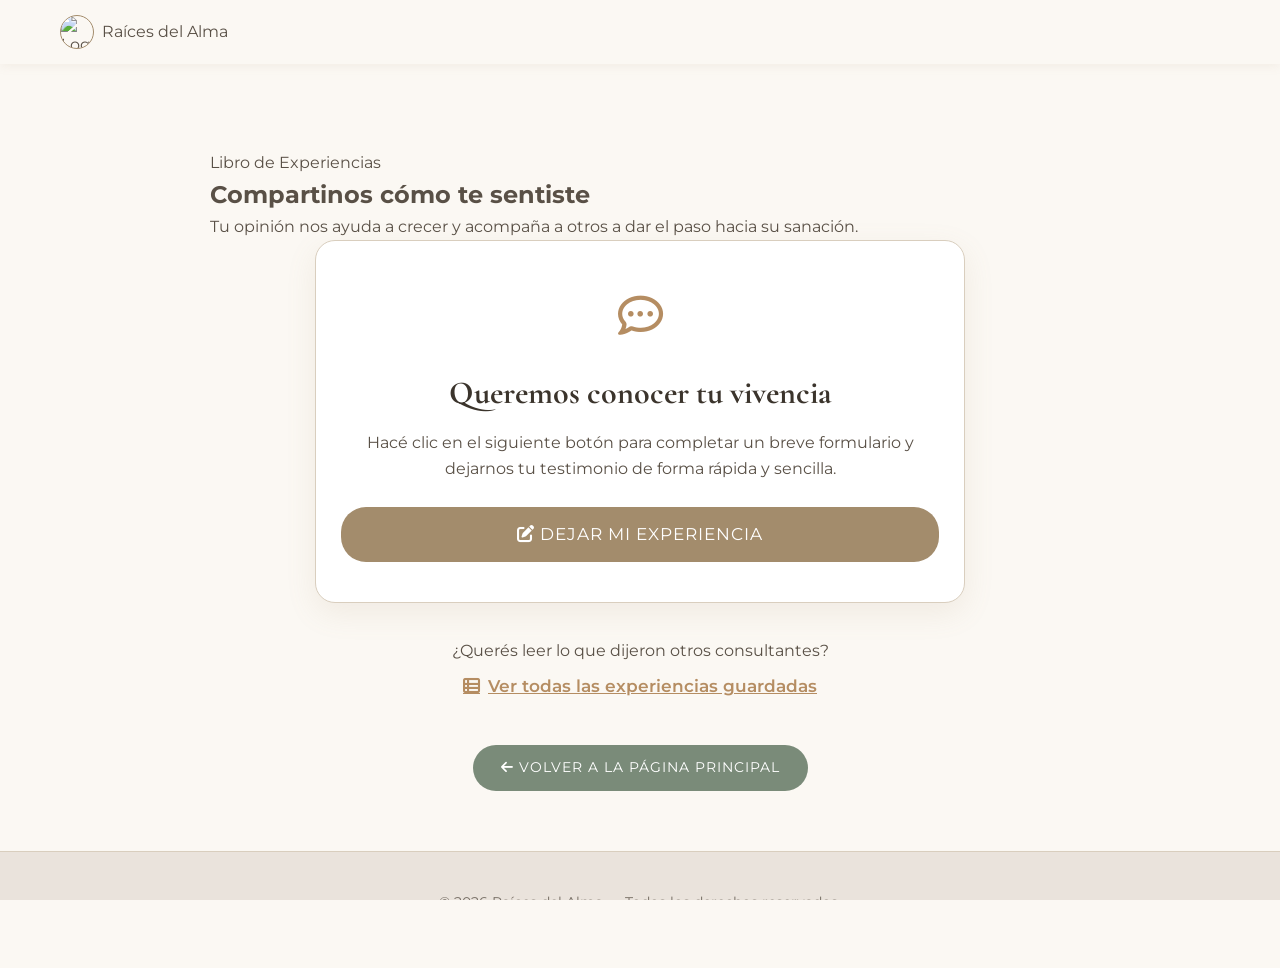
==== testimonios.html @ 4ceac8b3 "Add files via upload" ====
<!DOCTYPE html>
<html lang="es">
<head>
    <meta charset="UTF-8">
    <meta name="viewport" content="width=device-width, initial-scale=1.0">
    <title>Dejanos tu Experiencia - Raíces del Alma</title>
    <link rel="icon" type="image/jpeg" href="Gemini_Generated_Image_vt9b1rvt9b1rvt9b.jpg">
    <!-- Google Fonts & FontAwesome -->
    <link href="https://fonts.googleapis.com/css2?family=Cormorant+Garamond:ital,wght@0,400;0,600;1,400&family=Montserrat:wght@300;400;500;600&display=swap" rel="stylesheet">
    <link rel="stylesheet" href="https://cdnjs.cloudflare.com/ajax/libs/font-awesome/6.4.0/css/all.min.css">
    <!-- Tu archivo CSS principal -->
    <link rel="stylesheet" href="raices del alma.css">
    <style>
        .testimonios-container-box {
            max-width: 650px;
            margin: 0 auto;
            background: #FFFFFF;
            border: 1px solid #D9CEBE;
            border-radius: 20px;
            padding: 40px 25px;
            text-align: center;
            box-shadow: 0 10px 30px rgba(163, 140, 108, 0.12);
        }
        .testimonios-icon-box {
            font-size: 2.8rem;
            color: #B58D62;
            margin-bottom: 15px;
        }
        .testimonios-container-box h3 {
            font-family: 'Cormorant Garamond', serif;
            font-size: 2rem;
            color: #3B342C;
            margin-bottom: 12px;
        }
        .testimonios-container-box p {
            font-family: 'Montserrat', sans-serif;
            color: #595046;
            font-size: 1rem;
            line-height: 1.6;
            margin: 0 auto 25px auto;
        }
        .btn-forms-action {
            width: 100%;
            justify-content: center;
            gap: 10px;
            padding: 14px 24px;
            font-size: 1.05rem;
        }
        .link-ver-testimonios {
            display: inline-flex;
            align-items: center;
            gap: 8px;
            color: #B58D62;
            font-weight: 600;
            text-decoration: underline;
            font-size: 1.05rem;
            transition: color 0.3s ease;
        }
        .link-ver-testimonios:hover {
            color: #3B342C;
        }
    </style>
</head>
<body>

    <!-- Menú de Navegación -->
    <header>
        <div class="nav-container">
            <div style="display: flex; align-items: center; justify-content: center; gap: 8px; color: inherit;">
                <img src="Gemini_Generated_Image_vt9b1rvt9b1rvt9b.jpg" alt="Logo" class="logo-img">
                <span>Raíces del Alma</span>
            </div>
        </div>
    </header>

    <div class="page-wrapper">
        <!-- Sección de Testimonios (Conectada a Google Forms) -->
        <section class="testimonios-pagina-section">
            <div class="section-header">
                <span class="subtitle">Libro de Experiencias</span>
                <h2>Compartinos cómo te sentiste</h2>
                <p>Tu opinión nos ayuda a crecer y acompaña a otros a dar el paso hacia su sanación.</p>
            </div>

            <!-- Tarjeta Principal con acceso a Google Forms -->
            <div class="testimonios-container-box">
                <div class="testimonios-icon-box">
                    <i class="fa-regular fa-comment-dots"></i>
                </div>
                <h3>Queremos conocer tu vivencia</h3>
                <p>
                    Hacé clic en el siguiente botón para completar un breve formulario y dejarnos tu testimonio de forma rápida y sencilla.
                </p>

                <!-- BOTÓN 1: Pegá acá el enlace de tu Google Form -->
                <a href="https://docs.google.com/forms/d/e/1FAIpQLSe-iynpUiNS7oQHOJ9TQ42nNYwuc4ETYD0wJN6BucJyrb9nPA/viewform?usp=publish-editor" target="_blank" class="btn-main btn-forms-action">
                    <i class="fa-solid fa-pen-to-square"></i> Dejar mi experiencia
                </a>
            </div>

            <!-- BOTÓN 2: Enlace para ver las respuestas de la planilla -->
            <div style="text-align: center; margin-top: 35px;">
                <p style="color: #595046; font-size: 1rem; margin-bottom: 10px;">¿Querés leer lo que dijeron otros consultantes?</p>
                <a href="https://docs.google.com/spreadsheets/d/1iWI7wBmhpoa6JW9X6a8pNcWCiLj2GfvCFkU4fm1v0A4/edit?usp=sharing" target="_blank" class="link-ver-testimonios">
                    <i class="fa-solid fa-table-list"></i> Ver todas las experiencias guardadas
                </a>
            </div>

            <!-- Botón Volver -->
            <div style="text-align: center; margin-top: 45px;">
                <a href="index.html" class="btn-main" style="background-color: var(--secondary-color, #7A8B79);">
                    <i class="fa-solid fa-arrow-left"></i> Volver a la página principal
                </a>
            </div>
        </section>
    </div>

    <!-- Footer Centrado -->
    <footer style="text-align: center;">
        <div class="footer-container" style="display: flex; flex-direction: column; align-items: center; justify-content: center;">
            <div class="footer-bottom-author" style="margin-top: 10px; border-top: none; padding-top: 0; text-align: center;">
                <p>&copy; 2026 Raíces del Alma — Todos los derechos reservados.</p>
                <p style="font-size: 0.75rem; opacity: 0.7; margin-top: 5px;">Desarrollo y diseño web por Tomas Teja.</p>
            </div>
        </div>
    </footer>

</body>
</html>
---- raices del alma.css ----
/* Paleta de colores inspirada en la imagen del Árbol de la Vida */
:root {
    --bg-color: #FBF8F3;        /* Fondo marfil/crema suave de la imagen */
    --bg-alt: #F3EFEA;          /* Fondo alternativo en tono lino cálido */
    --primary-color: #A38C6C;    /* Tono oro viejo / marrón suave del árbol */
    --primary-dark: #826E52;     /* Marrón tierra más profundo para hover */
    --accent-green: #7D8A70;     /* Verde suave extraído de las hojas */
    --text-color: #595046;       /* Marrón grisáceo suave para lectura */
    --title-color: #3B342C;      /* Marrón oscuro elegante para títulos */
    --font-title: 'Cormorant Garamond', serif;
    --font-body: 'Montserrat', sans-serif;
    --font-script: 'Alex Brush', cursive;
}

* {
    margin: 0;
    padding: 0;
    box-sizing: border-box;
}

body {
    font-family: var(--font-body);
    background-color: var(--bg-color);
    color: var(--text-color);
    line-height: 1.6;
}

a {
    text-decoration: none;
    color: inherit;
}

/* --- Header y Navegación --- */
header {
    background-color: rgba(251, 248, 243, 0.95);
    position: fixed;
    top: 0;
    left: 0;
    width: 100%;
    z-index: 1000;
    box-shadow: 0 2px 10px rgba(163, 140, 108, 0.1);
}

.nav-container {
    max-width: 1200px;
    margin: 0 auto;
    display: flex;
    justify-content: space-between;
    align-items: center;
    padding: 15px 20px;
}

.logo {
    display: flex;
    align-items: center;
    gap: 12px;
    font-family: var(--font-title);
    font-size: 1.6rem;
    font-weight: 600;
    color: var(--title-color);
}

/* Estilo para la imagen del logo (34px) */
.logo-img {
    width: 34px;
    height: 34px;
    border-radius: 50%;
    object-fit: cover;
    border: 1.5px solid var(--primary-color);
}

.nav-links {
    display: flex;
    list-style: none;
    gap: 20px;
    align-items: center;
}

.nav-links a {
    font-size: 0.85rem;
    text-transform: uppercase;
    letter-spacing: 1px;
    color: var(--text-color);
    transition: color 0.3s;
}

.nav-links a:hover {
    color: var(--primary-color);
}

.btn-agenda {
    background-color: var(--primary-color);
    color: white !important;
    padding: 8px 18px;
    border-radius: 20px;
    font-size: 0.8rem !important;
    transition: background 0.3s !important;
}

.btn-agenda:hover {
    background-color: var(--primary-dark) !important;
}

.menu-toggle {
    display: none;
    font-size: 1.5rem;
    cursor: pointer;
    color: var(--primary-color);
}

/* --- Hero Section --- */
.hero {
    padding: 140px 20px 80px;
    max-width: 1200px;
    margin: 0 auto;
    display: flex;
    align-items: center;
    justify-content: space-between;
    gap: 40px;
}

.hero-content {
    flex: 1;
}

.hero-title {
    font-family: var(--font-title);
    font-size: 2.8rem;
    line-height: 1.2;
    color: var(--title-color);
    margin-bottom: 10px;
    font-weight: 400;
}

.hero-title span {
    font-family: var(--font-script);
    font-size: 3.2rem;
    display: block;
    color: var(--primary-color);
}

.hero-subtitle {
    font-family: var(--font-title);
    font-style: italic;
    font-size: 1.3rem;
    color: var(--accent-green);
    margin-bottom: 25px;
}

.btn-main {
    display: inline-block;
    background-color: var(--primary-color);
    color: white;
    padding: 12px 28px;
    border-radius: 25px;
    font-size: 0.85rem;
    text-transform: uppercase;
    letter-spacing: 1px;
    transition: all 0.3s;
}

.btn-main:hover {
    background-color: var(--primary-dark);
    transform: translateY(-2px);
}

/* Foto estilo Arco */
.hero-image {
    flex: 1;
    text-align: center;
}

.hero-image-frame {
    width: 320px;
    height: 400px;
    margin: 0 auto;
    border-radius: 160px 160px 0 0;
    overflow: hidden;
    box-shadow: 0 10px 25px rgba(163, 140, 108, 0.15);
    border: 6px solid #FFFFFF;
}

.hero-image-frame img {
    width: 100%;
    height: 100%;
    object-fit: cover;
}

.therapist-name {
    margin-top: 15px;
    font-family: var(--font-script);
    font-size: 2.2rem;
    color: var(--title-color);
}

.therapist-title {
    font-size: 0.8rem;
    text-transform: uppercase;
    letter-spacing: 2px;
    color: var(--accent-green);
}

/* --- Banner Tierra / Oro Viejo --- */
.banner-salmon {
    background-color: var(--primary-color);
    color: white;
    text-align: center;
    padding: 40px 20px;
    font-family: var(--font-title);
    font-size: 1.8rem;
    font-weight: 400;
    letter-spacing: 0.5px;
}

/* --- Pilares / Características --- */
.features {
    max-width: 1200px;
    margin: 60px auto;
    padding: 0 20px;
    display: grid;
    grid-template-columns: repeat(auto-fit, minmax(220px, 1fr));
    gap: 30px;
    text-align: center;
}

.feature-card {
    padding: 20px;
}

.feature-card i {
    font-size: 2rem;
    color: var(--accent-green);
    margin-bottom: 15px;
}

.feature-card h3 {
    font-family: var(--font-title);
    font-size: 1.3rem;
    margin-bottom: 10px;
    color: var(--title-color);
}

.feature-card p {
    font-size: 0.9rem;
    color: var(--text-color);
}

/* --- Secciones (Sesiones y Cursos) --- */
.services-section {
    background-color: var(--bg-alt);
    padding: 80px 20px;
}

.services-container {
    max-width: 1200px;
    margin: 0 auto;
    display: grid;
    grid-template-columns: 1fr 1fr;
    gap: 50px;
}

.service-column h2 {
    font-family: var(--font-title);
    text-align: center;
    font-size: 2rem;
    letter-spacing: 2px;
    margin-bottom: 30px;
    color: var(--title-color);
    text-transform: uppercase;
}

.service-column h2::after {
    content: '♡';
    display: block;
    font-size: 1rem;
    color: var(--primary-color);
    margin-top: 5px;
}

.service-item {
    display: flex;
    gap: 15px;
    margin-bottom: 25px;
    align-items: flex-start;
}

.service-item i {
    font-size: 1.4rem;
    color: var(--accent-green);
    margin-top: 3px;
    width: 30px;
    text-align: center;
}

.service-item-content h3 {
    font-family: var(--font-title);
    font-size: 1.2rem;
    color: var(--title-color);
}

.service-item-content p {
    font-size: 0.88rem;
    color: var(--text-color);
}

/* --- Frase Inferior --- */
.quote-banner {
    text-align: center;
    padding: 60px 20px;
    font-family: var(--font-script);
    font-size: 2.8rem;
    color: var(--primary-color);
}

/* --- Footer --- */
footer {
    background-color: #EAE3DC;
    padding: 30px 20px;
    border-top: 1px solid #D9CEBE;
}

.footer-container {
    max-width: 1200px;
    margin: 0 auto;
    display: flex;
    justify-content: space-between;
    align-items: center;
    flex-wrap: wrap;
    gap: 20px;
    font-size: 0.9rem;
}

.footer-info {
    display: flex;
    align-items: center;
    gap: 20px;
    flex-wrap: wrap;
}

.footer-info a {
    display: flex;
    align-items: center;
    gap: 8px;
    color: var(--text-color);
}

.footer-info a:hover {
    color: var(--primary-color);
}

/* Adaptación a Móviles */
@media (max-width: 768px) {
    .nav-links {
        display: none;
        flex-direction: column;
        position: absolute;
        top: 100%;
        left: 0;
        width: 100%;
        background-color: var(--bg-color);
        padding: 20px;
        box-shadow: 0 5px 10px rgba(0,0,0,0.05);
    }

    .nav-links.active {
        display: flex;
    }

    .menu-toggle {
        display: block;
    }

    .hero {
        flex-direction: column-reverse;
        padding-top: 100px;
        text-align: center;
    }

    .hero-image-frame {
        width: 260px;
        height: 330px;
    }

    .services-container {
        grid-template-columns: 1fr;
    }

    .footer-container {
        flex-direction: column;
        text-align: center;
    }
}
/* --- MEJORAS VISUALES Y ANIMACIONES --- */

/* Transición suave global */
a, button, .service-item, .feature-card {
    transition: all 0.3s ease-in-out;
}

/* Efecto Hover moderno en las tarjetas de servicios y cursos del Inicio */
.service-item {
    padding: 12px;
    border-radius: 12px;
    background: transparent;
}

.service-item:hover {
    background-color: #FFFFFF;
    transform: translateX(6px);
    box-shadow: 0 5px 15px rgba(163, 140, 108, 0.1);
}

.service-item:hover i {
    transform: scale(1.2);
}

/* Efecto sutil en los pilares (features) */
.feature-card {
    background-color: #FFFFFF;
    border-radius: 16px;
    box-shadow: 0 4px 12px rgba(163, 140, 108, 0.05);
    transition: transform 0.3s ease, box-shadow 0.3s ease;
}

.feature-card:hover {
    transform: translateY(-5px);
    box-shadow: 0 8px 20px rgba(163, 140, 108, 0.15);
}

/* Animación sutil para los botones principales */
.btn-main:hover {
    box-shadow: 0 6px 20px rgba(163, 140, 108, 0.3);
}

/* --- ESTILOS PARA LA PÁGINA DE DETALLE (detalle.html) --- */
.detail-section {
    padding: 140px 20px 80px;
    max-width: 900px;
    margin: 0 auto;
    min-height: 80vh;
}

.detail-category {
    display: inline-block;
    font-size: 0.8rem;
    text-transform: uppercase;
    letter-spacing: 2px;
    color: var(--accent-green);
    background-color: var(--bg-alt);
    padding: 6px 16px;
    border-radius: 20px;
    margin-bottom: 15px;
}

.detail-title {
    font-family: var(--font-title);
    font-size: 2.8rem;
    color: var(--title-color);
    margin-bottom: 20px;
    font-weight: 400;
}

.detail-desc {
    font-size: 1.05rem;
    color: var(--text-color);
    line-height: 1.8;
    margin-bottom: 30px;
}

.detail-box {
    background-color: var(--bg-alt);
    border-left: 4px solid var(--primary-color);
    padding: 20px 25px;
    border-radius: 0 12px 12px 0;
    margin-bottom: 30px;
}

.detail-box p {
    font-size: 0.95rem;
    color: var(--title-color);
}

.back-home {
    margin-top: 40px;
    text-align: center;
}
/* --- ESTILOS PARA LA PÁGINA DE TESTIMONIOS --- */
.testimonios-pagina-section {
    padding: 60px 20px;
    max-width: 900px;
    margin: 0 auto;
}

.form-testimonio-box {
    background-color: #FFFFFF;
    padding: 40px;
    border-radius: 16px;
    box-shadow: 0 4px 20px rgba(163, 140, 108, 0.08);
    border: 1px solid rgba(163, 140, 108, 0.2);
    margin-bottom: 50px;
}

.form-group label {
    display: block;
    margin-bottom: 8px;
    font-weight: 500;
    color: var(--title-color);
    font-size: 0.95rem;
}

/* Selector de Estrellas interactivo */
.estrellas-selector {
    display: flex;
    gap: 8px;
    font-size: 1.5rem;
    cursor: pointer;
    margin-bottom: 15px;
}

.estrellas-selector i, .estrellas-output i {
    color: #d4c5b9; /* Color inactivo */
    transition: color 0.2s;
}

.estrellas-selector i.active, .estrellas-output i.active {
    color: #e6b800; /* Color dorado activo */
}

/* Grilla de opiniones publicadas */
.testimonios-grid-publicados {
    display: grid;
    grid-template-columns: repeat(auto-fit, minmax(280px, 1fr));
    gap: 25px;
}

.testimonio-card-publico {
    background-color: #FFFFFF;
    padding: 25px;
    border-radius: 14px;
    box-shadow: 0 4px 15px rgba(163, 140, 108, 0.06);
    display: flex;
    flex-direction: column;
    justify-content: space-between;
    border-top: 4px solid var(--primary-color, #a38c6c);
}

.estrellas-output {
    margin-bottom: 12px;
    font-size: 0.95rem;
}
/* --- CORRECCIÓN PARA QUE EL MENÚ NO TAPE EL CONTENIDO AL HACER CLIC --- */
html {
    scroll-behavior: smooth;
    /* Esto desplaza el punto de anclaje un poco más abajo para que la barra fija no tape los títulos */
    scroll-padding-top: 100px; 
}
/* --- CORRECCIÓN DE ESPACIADO EN PÁGINA DE TESTIMONIOS --- */
.testimonios-pagina-section {
    padding-top: 150px !important; /* Incrementamos el margen superior para alejarlo por completo del menú fijo */
}
/* --- ESTILOS PARA LA FIRMA DE AUTORÍA EN EL FOOTER --- */
.footer-bottom-author {
    margin-top: 30px;
    padding-top: 20px;
    border-top: 1px solid rgba(163, 140, 108, 0.2); /* Una línea sutil divisoria */
    text-align: center;
    font-size: 0.85rem;
    color: var(--text-color);
    opacity: 0.8;
}

.footer-bottom-author span {
    font-weight: 600;
    color: var(--primary-color);
}
/* --- FIJAR EL FOOTER ABAJO EN TODAS LAS PÁGINAS --- */
html, body {
    height: 100%;
    margin: 0;
}

body {
    display: flex;
    flex-direction: column;
}

.page-wrapper {
    flex: 1; /* Esto estira el contenido y clava el footer al fondo de la pantalla */
}
.btn-agenda {
    background-color: #b58d62; /* O el color principal de tu botón */
    color: #ffffff;
    padding: 10px 20px;
    border-radius: 25px;
    text-decoration: none;
    font-weight: 500;
    box-shadow: 0 4px 12px rgba(0, 0, 0, 0.15); /* Sombreado inicial */
    transition: all 0.3s ease;
}

.btn-agenda:hover {
    box-shadow: 0 6px 18px rgba(0, 0, 0, 0.25); /* Sombreado al pasar el cursor */
    transform: translateY(-2px);
}
/* --- Sección Próximos Talleres / Novedades --- */
.novedades-section {
    max-width: 1100px;
    margin: 60px auto;
    padding: 0 20px;
}

.novedades-header {
    text-align: center;
    margin-bottom: 40px;
}

.novedades-header h2 {
    font-family: 'Cormorant Garamond', serif;
    font-size: 2.4rem;
    color: #3B342C;
    margin-bottom: 10px;
}

.novedades-header p {
    color: #595046;
    font-size: 1rem;
}

.novedades-grid {
    display: grid;
    grid-template-columns: repeat(auto-fit, minmax(300px, 1fr));
    gap: 30px;
}

.taller-card {
    background-color: #FFFFFF;
    border: 1px solid #f0e6df;
    border-radius: 16px;
    padding: 25px;
    position: relative;
    box-shadow: 0 4px 15px rgba(163, 140, 108, 0.08);
    transition: transform 0.3s ease, box-shadow 0.3s ease;
    display: flex;
    flex-direction: column;
    justify-content: space-between;
}

.taller-card:hover {
    transform: translateY(-4px);
    box-shadow: 0 8px 25px rgba(163, 140, 108, 0.15);
}

.taller-badge {
    position: absolute;
    top: -12px;
    right: 20px;
    background-color: #7D8A70; /* Verde sutil */
    color: #ffffff;
    font-size: 0.75rem;
    font-weight: 600;
    padding: 4px 14px;
    border-radius: 20px;
    text-transform: uppercase;
    letter-spacing: 1px;
}

.taller-badge.badge-urgente {
    background-color: #b58d62; /* Tono tierra / oro para destacar urgente */
}

.taller-fecha {
    display: block;
    font-size: 0.85rem;
    color: #A38C6C;
    font-weight: 600;
    margin-bottom: 10px;
}

.taller-card h3 {
    font-family: 'Cormorant Garamond', serif;
    font-size: 1.8rem;
    color: #3B342C;
    margin-bottom: 12px;
}

.taller-card p {
    font-size: 0.95rem;
    color: #595046;
    line-height: 1.6;
    margin-bottom: 25px;
}

.taller-card-footer {
    display: flex;
    flex-direction: column;
    gap: 12px;
    border-top: 1px solid #F3EFEA;
    padding-top: 15px;
}

.cupos-info {
    font-size: 0.82rem;
    color: #826E52;
    font-weight: 600;
}

.btn-inscribirme {
    display: block;
    text-align: center;
    background-color: #A38C6C;
    color: #ffffff;
    padding: 10px 18px;
    border-radius: 20px;
    font-weight: 500;
    font-size: 0.9rem;
    text-decoration: none;
    transition: background-color 0.2s ease;
}

.btn-inscribirme:hover {
    background-color: #826E52;
}

/* --- Contenedor Principal de Productos --- */
.productos-banner-container {
    width: 100%;
    max-width: 1000px;
    margin: 40px auto;
    padding: 0 15px;
    text-align: center;
}

.productos-banner-container h2 {
    font-family: 'Cormorant Garamond', serif;
    font-size: 2.2rem;
    color: #3B342C;
    margin-bottom: 20px;
}

/* --- Contenedor Relativo para la Imagen e Interactividad --- */
.interactive-image-wrapper {
    position: relative;
    display: inline-block;
    width: 100%;
    max-width: 900px;
    border-radius: 12px;
    overflow: hidden;
    box-shadow: 0 4px 20px rgba(0, 0, 0, 0.08);
}

.productos-img {
    width: 100%;
    height: auto;
    display: block;
}

/* --- Zonas Clicqueables (Hotspots) --- */
.hotspot {
    position: absolute;
    cursor: pointer;
    border-radius: 8px;
    transition: background-color 0.2s ease, transform 0.2s ease;
}

/* Efecto hover suave al pasar el cursor sobre la zona del producto */
.hotspot:hover {
    background-color: rgba(181, 141, 98, 0.15); /* Sombreado doradito/tierra sutil */
    outline: 2px dashed #b58d62;
}

/* Posiciones exactas ajustadas a cada columna de la imagen */
/* 1. Sales del Alma (Izquierda) */
.hotspot.sales {
    top: 15%;
    left: 8%;
    width: 27%;
    height: 70%;
}

/* 2. Brumas del Alma (Centro) */
.hotspot.brumas {
    top: 15%;
    left: 36%;
    width: 27%;
    height: 70%;
}

/* 3. Humos del Alma (Derecha) */
.hotspot.humos {
    top: 15%;
    left: 65%;
    width: 27%;
    height: 70%;
}

/* Ajustes para celulares */
@media (max-width: 600px) {
    .productos-banner-container {
        margin: 25px auto;
        padding: 0 10px;
    }
}
/* Estilo para talleres que ya fueron dados */
.badge-finalizado {
    background-color: #8c857b !important; /* Gris sutil */
}

.taller-card.taller-finalizado {
    opacity: 0.85;
}

.btn-proxima-fecha {
    background-color: #7D8A70 !important; /* Verde o tono neutro */
}
/* --- Estilos para Tarjeta Única de Próximos Talleres --- */
.novedades-grid-single {
    max-width: 800px;
    margin: 0 auto;
}

.taller-card-combo {
    background-color: #FFFFFF;
    border: 1px solid #f0e6df;
    border-radius: 16px;
    padding: 35px 30px 25px;
    position: relative;
    box-shadow: 0 6px 20px rgba(163, 140, 108, 0.1);
    text-align: left;
}

.taller-subtitle {
    font-size: 0.95rem;
    color: #595046;
    margin-bottom: 20px;
}

.lista-talleres-proximos {
    list-style: none;
    padding: 0;
    margin: 0 0 25px 0;
    display: flex;
    flex-direction: column;
    gap: 18px;
}

.lista-talleres-proximos li {
    display: flex;
    align-items: flex-start;
    gap: 15px;
    padding: 14px 18px;
    background-color: #fcf8f5;
    border-radius: 10px;
    border-left: 3px solid #A38C6C;
}

.lista-talleres-proximos li i {
    color: #A38C6C;
    font-size: 1.2rem;
    margin-top: 3px;
}

.lista-talleres-proximos li strong {
    display: block;
    color: #3B342C;
    font-size: 1.1rem;
    font-family: 'Cormorant Garamond', serif;
}

.lista-talleres-proximos li span {
    font-size: 0.9rem;
    color: #595046;
    display: block;
    margin-top: 2px;
}

@media (max-width: 600px) {
    .taller-card-combo {
        padding: 25px 18px;
    }
}
html, body {
    max-width: 100%;
    overflow-x: hidden; /* Elimina el scroll horizontal */
}
/* Reemplazá '.menu-toggle' por la clase de tu botón de 3 rayitas */
.menu-toggle {
    position: fixed;
    top: 15px;
    right: 15px;
    z-index: 9999; /* Asegura que quede siempre por encima de todo */
}
/* Indicador visual sobre las imágenes para celulares */
@media (max-width: 768px) {
    .producto-card {
        position: relative;
    }

    .producto-card::after {
        content: "👆 Toca para ver detalle";
        position: absolute;
        bottom: 10px;
        right: 10px;
        background-color: rgba(0, 0, 0, 0.75);
        color: #ffffff;
        font-size: 11px;
        padding: 4px 8px;
        border-radius: 12px;
        pointer-events: none; /* No interfiere con el clic */
    }
}
@media (max-width: 768px) {

    /* 1. Contenedor de los pilares en cuadrícula de 2 columnas x 2 filas */
    .pilares-contenedor {
        display: grid !important;
        grid-template-columns: repeat(2, 1fr) !important; /* Fuerza 2 columnas iguales */
        gap: 10px !important;                             /* Espacio reducido entre tarjetas */
        padding: 10px 5px !important;
    }

    /* 2. Reducir tamaño y relleno de cada tarjeta de pilar */
    .pilar-card {
        padding: 10px !important;          /* Menos espacio interno */
        text-align: center;
    }

    /* 3. Reducir tamaño de las imágenes o íconos de los pilares */
    .pilar-card img, .pilar-card .icono {
        width: 40px !important;            /* Achica las imágenes para no ocupar alto */
        height: 40px !important;
        margin-bottom: 5px !important;
    }

    /* 4. Achicar el texto de los títulos y descripciones */
    .pilar-card h3 {
        font-size: 0.95rem !important;     /* Título más compacto */
        margin-bottom: 4px !important;
    }

    .pilar-card p {
        font-size: 0.75rem !important;     /* Texto de descripción más chico */
        line-height: 1.2 !important;
    }
}
/* --- REGULARES PARA CELULARES (Pilares en 2x2) --- */
@media screen and (max-width: 768px) {

    /* 1. Contenedor de Pilares: Fuerza la grilla de 2 columnas */
    .features {
        display: grid !important;
        grid-template-columns: repeat(2, 1fr) !important; /* 2 columnas iguales */
        gap: 12px !important;                             /* Espacio entre tarjetas */
        padding: 20px 12px !important;                   /* Relleno compacto */
        max-width: 100% !important;
    }

    /* 2. Tarjetas individuales de cada pilar */
    .feature-card {
        padding: 15px 10px !important;                   /* Achica el alto interno */
        text-align: center !important;
        display: flex !important;
        flex-direction: column !important;
        align-items: center !important;
        justify-content: center !important;
        margin: 0 !important;
    }

    /* 3. Íconos de las tarjetas */
    .feature-card i {
        font-size: 1.5rem !important;                     /* Achica el ícono */
        margin-bottom: 8px !important;
    }

    /* 4. Título de cada pilar */
    .feature-card h3 {
        font-size: 0.95rem !important;                   /* Texto más compacto */
        line-height: 1.2 !important;
        margin-bottom: 6px !important;
    }

    /* 5. Descripción de cada pilar */
    .feature-card p {
        font-size: 0.78rem !important;                   /* Texto secundario chico */
        line-height: 1.25 !important;
        margin: 0 !important;
    }
}
/* --- Banner Destacado de Testimonios en el Body --- */
.testimonios-banner-section {
    max-width: 1100px;
    margin: 50px auto;
    padding: 0 20px;
}

.testimonios-card-highlight {
    background: linear-gradient(135deg, #F5EFEB 0%, #EAE3DC 100%);
    border: 1px solid #D9CEBE;
    border-radius: 20px;
    padding: 40px 30px;
    text-align: center;
    box-shadow: 0 10px 30px rgba(163, 140, 108, 0.12);
    transition: transform 0.3s ease, box-shadow 0.3s ease;
}

.testimonios-card-highlight:hover {
    transform: translateY(-4px);
    box-shadow: 0 15px 35px rgba(163, 140, 108, 0.2);
}

.testimonios-tag {
    display: inline-block;
    background-color: #B58D62;
    color: #FFFFFF;
    font-size: 0.85rem;
    font-weight: 500;
    padding: 6px 16px;
    border-radius: 50px;
    margin-bottom: 18px;
    letter-spacing: 0.5px;
}

.testimonios-content h2 {
    font-family: 'Cormorant Garamond', serif;
    font-size: 2.2rem;
    color: #3B342C;
    margin-bottom: 12px;
}

.testimonios-content p {
    font-family: 'Montserrat', sans-serif;
    color: #595046;
    font-size: 1.05rem;
    max-width: 650px;
    margin: 0 auto 25px auto;
    line-height: 1.6;
}

/* Adaptación Celular */
@media screen and (max-width: 768px) {
    .testimonios-card-highlight {
        padding: 28px 16px;
    }
    
    .testimonios-content h2 {
        font-size: 1.7rem;
    }

    .testimonios-content p {
        font-size: 0.95rem;
    }
}
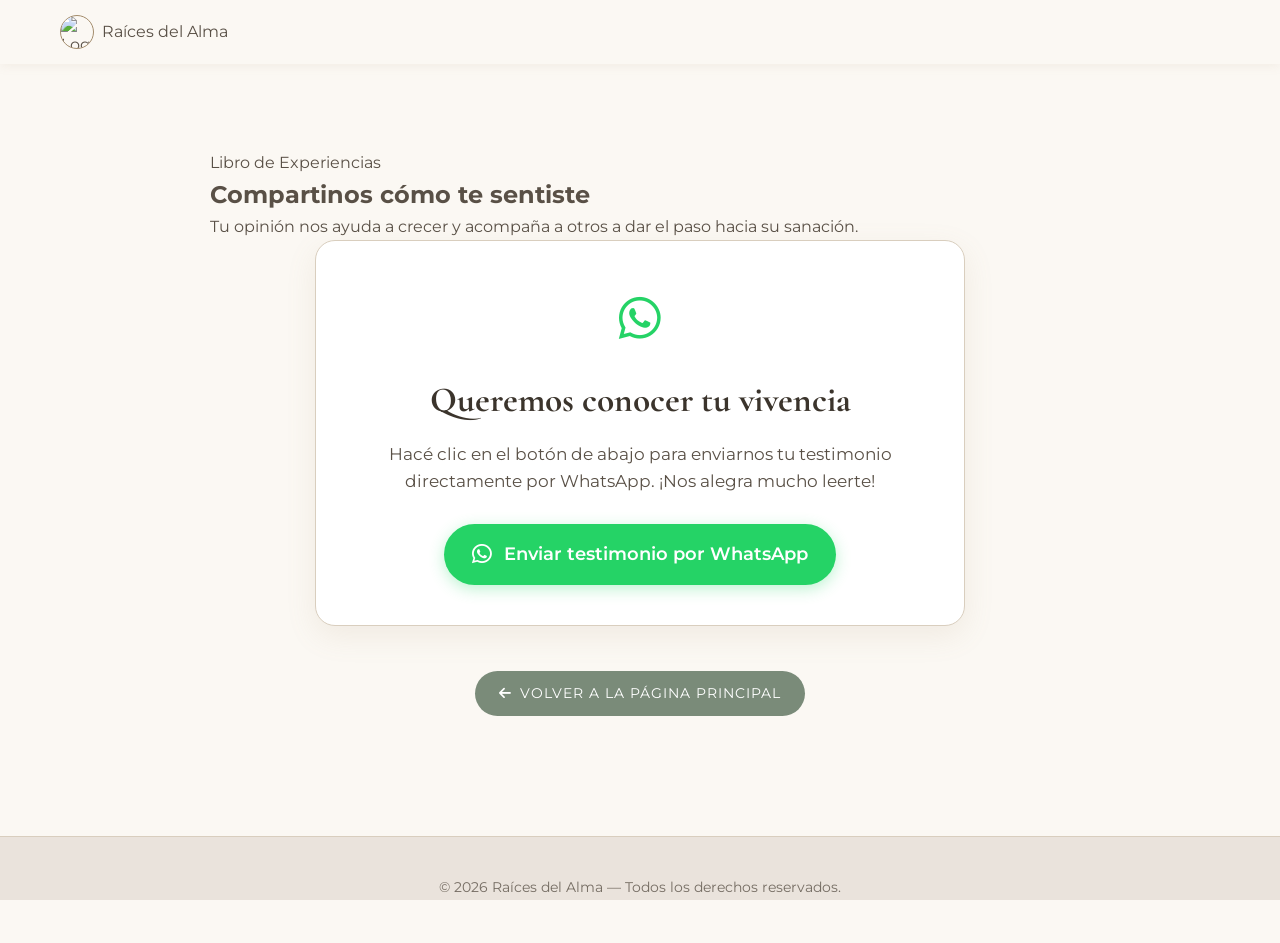
==== commit aa01a91d: "Update testimonios.html" ====
--- a/testimonios.html
+++ b/testimonios.html
@@ -22,42 +22,46 @@
             box-shadow: 0 10px 30px rgba(163, 140, 108, 0.12);
         }
         .testimonios-icon-box {
-            font-size: 2.8rem;
-            color: #B58D62;
+            font-size: 3rem;
+            color: #25D366; /* Color de WhatsApp */
             margin-bottom: 15px;
         }
         .testimonios-container-box h3 {
             font-family: 'Cormorant Garamond', serif;
-            font-size: 2rem;
+            font-size: 2.2rem;
             color: #3B342C;
             margin-bottom: 12px;
         }
         .testimonios-container-box p {
             font-family: 'Montserrat', sans-serif;
             color: #595046;
-            font-size: 1rem;
+            font-size: 1.05rem;
             line-height: 1.6;
-            margin: 0 auto 25px auto;
+            margin: 0 auto 30px auto;
         }
-        .btn-forms-action {
-            width: 100%;
-            justify-content: center;
-            gap: 10px;
-            padding: 14px 24px;
-            font-size: 1.05rem;
-        }
-        .link-ver-testimonios {
+        .btn-whatsapp {
             display: inline-flex;
             align-items: center;
-            gap: 8px;
-            color: #B58D62;
+            justify-content: center;
+            gap: 12px;
+            background-color: #25D366;
+            color: #FFFFFF;
+            font-family: 'Montserrat', sans-serif;
             font-weight: 600;
-            text-decoration: underline;
-            font-size: 1.05rem;
-            transition: color 0.3s ease;
+            font-size: 1.1rem;
+            padding: 16px 28px;
+            border-radius: 50px;
+            text-decoration: none;
+            box-shadow: 0 4px 15px rgba(37, 211, 102, 0.3);
+            transition: all 0.3s ease;
         }
-        .link-ver-testimonios:hover {
-            color: #3B342C;
+        .btn-whatsapp:hover {
+            background-color: #1EBE5D;
+            transform: translateY(-2px);
+            box-shadow: 0 6px 20px rgba(37, 211, 102, 0.4);
+        }
+        .btn-whatsapp i {
+            font-size: 1.4rem;
         }
     </style>
 </head>
@@ -74,7 +78,6 @@
     </header>
 
     <div class="page-wrapper">
-        <!-- Sección de Testimonios (Conectada a Google Forms) -->
         <section class="testimonios-pagina-section">
             <div class="section-header">
                 <span class="subtitle">Libro de Experiencias</span>
@@ -82,33 +85,26 @@
                 <p>Tu opinión nos ayuda a crecer y acompaña a otros a dar el paso hacia su sanación.</p>
             </div>
 
-            <!-- Tarjeta Principal con acceso a Google Forms -->
+            <!-- Caja de envío por WhatsApp -->
             <div class="testimonios-container-box">
                 <div class="testimonios-icon-box">
-                    <i class="fa-regular fa-comment-dots"></i>
+                    <i class="fa-brands fa-whatsapp"></i>
                 </div>
                 <h3>Queremos conocer tu vivencia</h3>
-                <p>
-                    Hacé clic en el siguiente botón para completar un breve formulario y dejarnos tu testimonio de forma rápida y sencilla.
-                </p>
+                <p>Hacé clic en el botón de abajo para enviarnos tu testimonio directamente por WhatsApp. ¡Nos alegra mucho leerte!</p>
 
-                <!-- BOTÓN 1: Pegá acá el enlace de tu Google Form -->
-                <a href="https://docs.google.com/forms/d/e/1FAIpQLSe-iynpUiNS7oQHOJ9TQ42nNYwuc4ETYD0wJN6BucJyrb9nPA/viewform?usp=publish-editor" target="_blank" class="btn-main btn-forms-action">
-                    <i class="fa-solid fa-pen-to-square"></i> Dejar mi experiencia
-                </a>
-            </div>
-
-            <!-- BOTÓN 2: Enlace para ver las respuestas de la planilla -->
-            <div style="text-align: center; margin-top: 35px;">
-                <p style="color: #595046; font-size: 1rem; margin-bottom: 10px;">¿Querés leer lo que dijeron otros consultantes?</p>
-                <a href="https://docs.google.com/spreadsheets/d/1iWI7wBmhpoa6JW9X6a8pNcWCiLj2GfvCFkU4fm1v0A4/edit?usp=sharing" target="_blank" class="link-ver-testimonios">
-                    <i class="fa-solid fa-table-list"></i> Ver todas las experiencias guardadas
+                <!-- ⚠️ REEMPLAZÁ EL NÚMERO (549...) POR TU NÚMERO DE WHATSAPP CON CÓDIGO DE PAÍS -->
+                <a href="https://wa.me/2645197599?text=¡Hola!%20Quiero%20compartir%20mi%20experiencia%20sobre%20las%20sesiones%20en%20Raíces%20del%20Alma:%20" 
+                   target="_blank" 
+                   rel="noopener noreferrer" 
+                   class="btn-whatsapp">
+                    <i class="fa-brands fa-whatsapp"></i> Enviar testimonio por WhatsApp
                 </a>
             </div>
 
             <!-- Botón Volver -->
             <div style="text-align: center; margin-top: 45px;">
-                <a href="index.html" class="btn-main" style="background-color: var(--secondary-color, #7A8B79);">
+                <a href="index.html" class="btn-main" style="background-color: var(--secondary-color, #7A8B79); text-decoration: none; padding: 12px 24px; border-radius: 30px; color: white; display: inline-flex; align-items: center; gap: 8px;">
                     <i class="fa-solid fa-arrow-left"></i> Volver a la página principal
                 </a>
             </div>
@@ -116,7 +112,7 @@
     </div>
 
     <!-- Footer Centrado -->
-    <footer style="text-align: center;">
+    <footer style="text-align: center; margin-top: 60px; padding-bottom: 20px;">
         <div class="footer-container" style="display: flex; flex-direction: column; align-items: center; justify-content: center;">
             <div class="footer-bottom-author" style="margin-top: 10px; border-top: none; padding-top: 0; text-align: center;">
                 <p>&copy; 2026 Raíces del Alma — Todos los derechos reservados.</p>
@@ -126,4 +122,4 @@
     </footer>
 
 </body>
-</html>+</html>
